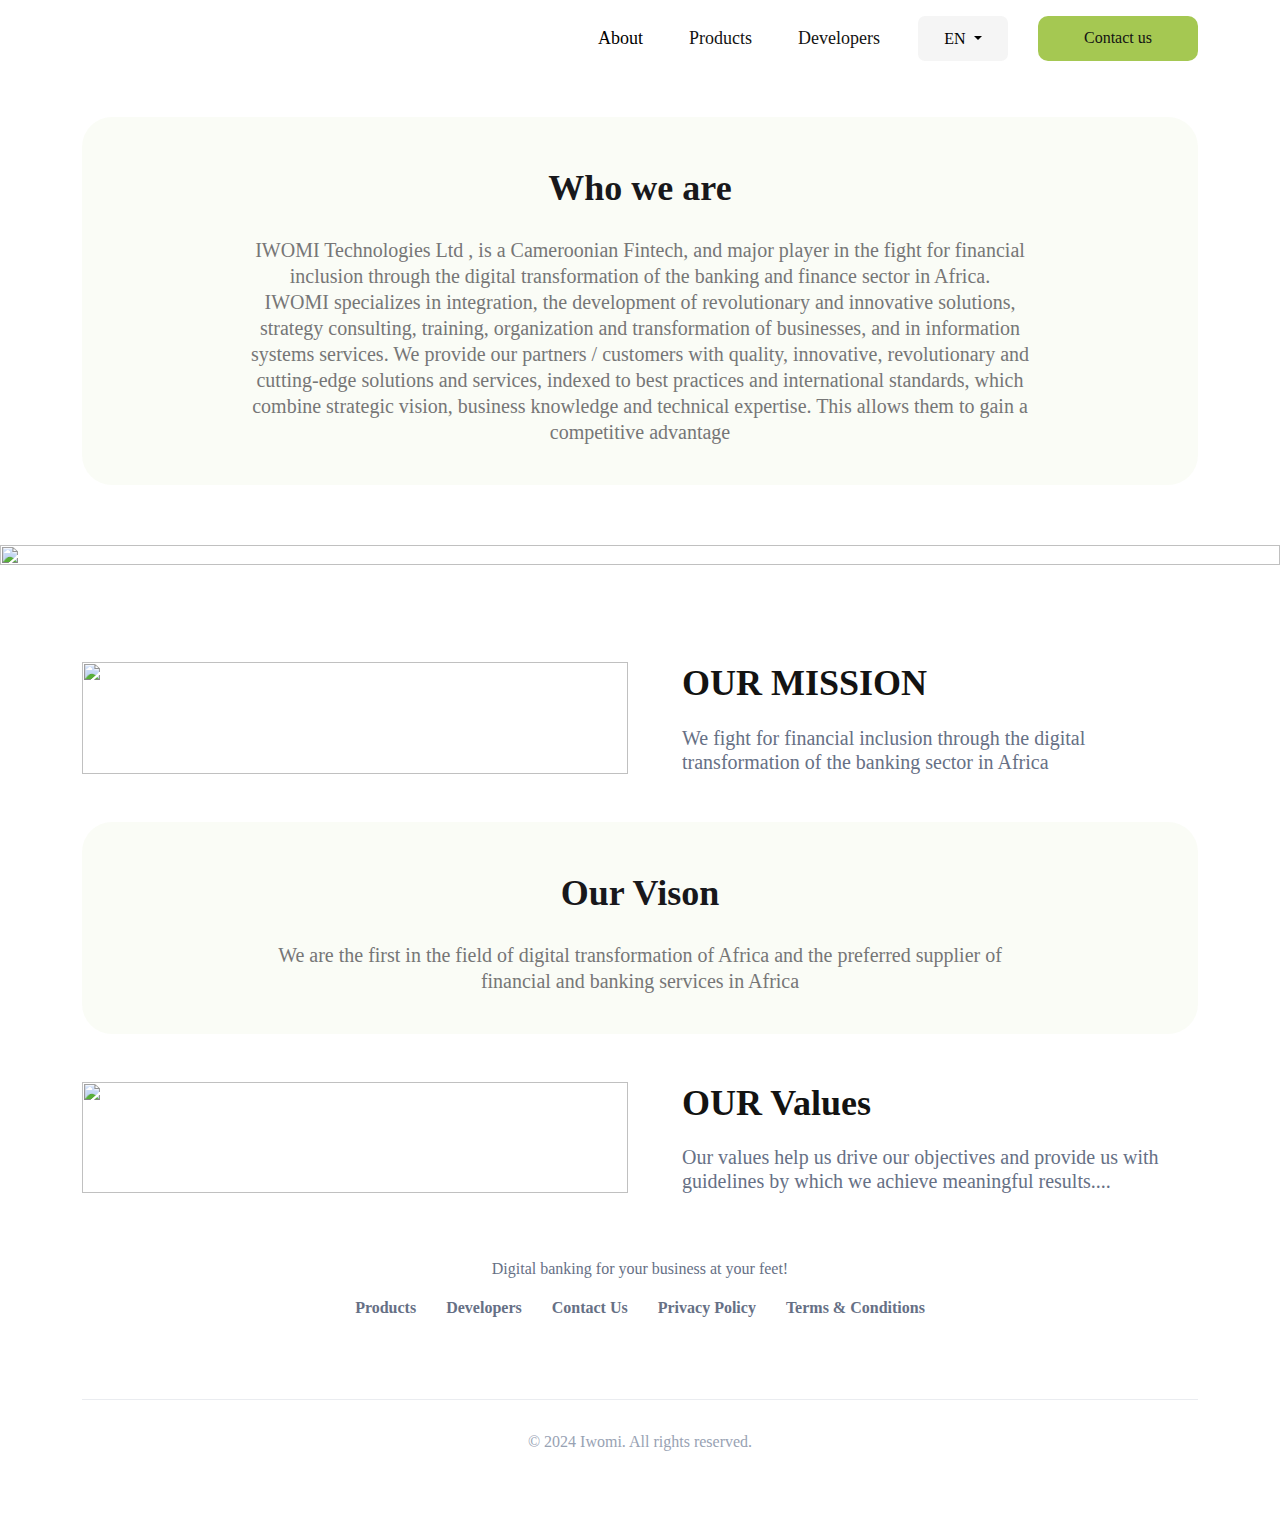
==== about.html @ eb188e6b "widdy" ====
<!doctype html>
<html lang="en">

    <head>
        <meta charset="utf-8">
        <link rel="apple-touch-icon" sizes="180x180" href="./assets/images/apple-touch-icon.png">
        <link rel="icon" type="image/png" sizes="32x32" href="./assets/images/favicon-32x32.png">
        <link rel="icon" type="image/png" sizes="16x16" href="./assets/images/favicon-16x16.png">
        <link rel="manifest" href="./assets/images/site.webmanifest">
        <meta name="msapplication-TileColor" content="#da532c">
        <meta name="theme-color" content="#ffffff">
        <meta name="viewport" content="width=device-width, initial-scale=1">
        <meta charset="utf-8">
        <meta name="viewport" content="width=device-width, initial-scale=1">
        <title>iwomi</title>
        <link href="https://cdn.jsdelivr.net/npm/bootstrap@5.3.3/dist/css/bootstrap.min.css" rel="stylesheet"
            integrity="sha384-QWTKZyjpPEjISv5WaRU9OFeRpok6YctnYmDr5pNlyT2bRjXh0JMhjY6hW+ALEwIH" crossorigin="anonymous">
        <link rel="stylesheet" href="./assets/stylesheet/style.css">
    </head>

    <body>
        <section>
            <div>
                <nav class="navbar navbar-expand-lg bg-transparent pt-3 pb-3">
                    <div class="container">
                        <a class="navbar-brand" href="/">
                            <img src="./assets/images/logo.svg" alt="">
                        </a>
                        <button class="navbar-toggler" type="button" data-bs-toggle="collapse"
                            data-bs-target="#navbarSupportedContent" aria-controls="navbarSupportedContent"
                            aria-expanded="false" aria-label="Toggle navigation">
                            <span class="navbar-toggler-icon"></span>
                        </button>
                        <div class="collapse navbar-collapse" id="navbarSupportedContent">
                            <ul class="navbar-nav me-auto mb-2 mb-lg-0  w-100 d-flex justify-content-end  damn">
                                <li class="nav-item">
                                    <a class="nav-link active" aria-current="page" href="/about.html">About</a>
                                </li>
                                <li class="nav-item">
                                    <a class="nav-link" href="/products.html">Products</a>
                                </li>
                                <li class="nav-item">
                                    <a class="nav-link" href="/developers.html">Developers</a>
                                </li>

                                <li class="nav-item">
                                    <div class="dropdown">
                                        <button class="btn butt dropdown-toggle" type="button" data-bs-toggle="dropdown"
                                            aria-expanded="false">
                                            EN
                                        </button>
                                        <ul class="dropdown-menu">
                                            <li><a class="dropdown-item" href="#">Action</a></li>
                                            <li><a class="dropdown-item" href="#">Another action</a></li>
                                            <li><a class="dropdown-item" href="#">Something else here</a></li>
                                        </ul>
                                    </div>
                                </li>
                                <li class="nav-item">
                                    <button type="button" class=" cont">Contact us</button>
                                </li>

                            </ul>

                        </div>
                    </div>
                </nav>
            </div>
        </section>

        <section>
            <div>
                <div class="container">
                    <div class="hetay">
                        <div class="whoarewe">
                            <span>Who we are</span>
                        </div>
                        <div class="whiry">
                            <span>IWOMI Technologies Ltd , is a Cameroonian Fintech, and major player in the fight for
                                financial inclusion through the
                                digital transformation of the banking and finance sector in Africa. IWOMI specializes in
                                integration, the development of
                                revolutionary and innovative solutions, strategy consulting, training, organization and
                                transformation of businesses,
                                and in information systems services. We provide our partners / customers with quality,
                                innovative, revolutionary and
                                cutting-edge solutions and services, indexed to best practices and international
                                standards,
                                which combine strategic
                                vision, business knowledge and technical expertise. This allows them to gain a
                                competitive
                                advantage</span>
                        </div>
                    </div>
                </div>
            </div>
            <div class="arrwi">
                <img src="./assets/images/scr.svg" alt="">
            </div>

        </section>
        <!-- mission statement -->
        <section>
            <div class="arrowsbsbs">
                <div class="container">
                    <div class="row">
                        <div class="col-12 col-lg-6">
                            <div class="wiss">
                                <img src="./assets/images/left1.png" alt="">
                            </div>
                        </div>
                        <div class="col-12 col-lg-6">
                            <div class="sasau">
                                <div>
                                    <div class="mission">
                                        <span>OUR MISSION</span>
                                    </div>
                                    <div class="wefight">
                                        <span>
                                            We fight for financial inclusion through the digital transformation of the
                                            banking sector in Africa
                                        </span>
                                    </div>
                                </div>
                            </div>
                        </div>
                    </div>
                    <div class="hetay mt-5">
                        <div class="whoarewe">
                            <span>Our Vison</span>
                        </div>
                        <div class="whiry">
                            <span>We are the first in the field of digital transformation of Africa and the preferred
                                supplier of financial and banking
                                services in Africa
                            </span>
                        </div>
                    </div>
                    <div class="row mt-5">
                        <div class="col-12 col-lg-6">
                            <div class="wiss">
                                <img src="./assets/images/mission.png" alt="">
                            </div>
                        </div>
                        <div class="col-12 col-lg-6">
                            <div class="sasau">
                                <div>
                                    <div class="mission">
                                        <span>OUR Values</span>
                                    </div>
                                    <div class="wefight">
                                        <span>
                                            Our values help us drive our objectives and provide us with guidelines by
                                            which we achieve meaningful results....
                                        </span>
                                    </div>
                                </div>
                            </div>
                        </div>
                    </div>
                </div>
            </div>
        </section>

        <!-- footer -->
        <section>
            <div>
                <div class="container">
                    <div class="opopop">
                        <div>
                            <img src="./assets/images/logo.svg" alt="">
                        </div>
                        <div class="digital">
                            <span>Digital banking for your business at your feet!</span>
                        </div>
                        <div class="lions">
                            <a href="./products.html">
                                <div class="popop">
                                    Products
                                </div>
                            </a>
                            <a href="./developers.html">
                                <div class="popop">
                                    Developers
                                </div>
                            </a>

                            <div class="popop">
                                <a href="/contact.html">
                                    Contact Us
                                </a>

                            </div>
                            <div class="popop">
                                Privacy Policy
                            </div>
                            <div class="popop">
                                Terms & Conditions
                            </div>

                        </div>
                        <div class="wlios">
                            <div>
                                <img src="./assets/images/teitter.svg" alt="">
                            </div>
                            <div>
                                <img src="./assets/images/linkdin.svg" alt="">
                            </div>
                            <div>
                                <img src="./assets/images/facebook.svg" alt="">
                            </div>
                            <div>
                                <img src="./assets/images/github.svg" alt="">
                            </div>
                        </div>
                    </div>
                    <div class="siyfha">© 2024 Iwomi. All rights reserved.</div>
                </div>
            </div>
        </section>
        <script src="https://cdn.jsdelivr.net/npm/bootstrap@5.3.3/dist/js/bootstrap.bundle.min.js"
            integrity="sha384-YvpcrYf0tY3lHB60NNkmXc5s9fDVZLESaAA55NDzOxhy9GkcIdslK1eN7N6jIeHz"
            crossorigin="anonymous"></script>
    </body>

</html>
---- assets/stylesheet/style.css ----
.butt {
  background-color: #f5f5f5;
  font-family: Inter;
  font-size: 16px;
  font-weight: 500;
  line-height: 19.36px;
  text-align: center;
  color: #000000;
  width: 90px;
  height: 45px;

  border-radius: 7px;
  opacity: 0px;
}
.cont {
  background-color: #a5c852;
  font-family: Inter;
  font-size: 16px;
  font-weight: 500;
  line-height: 24.2px;
  text-align: center;
  color: #131312;
  width: 160px;
  height: 45px;
  outline: none;
  border: none;
  border-radius: 10px;
  opacity: 0px;
}
.nav-item {
  margin-left: 30px;
}
.nav-link {
  font-family: Inter;
  font-size: 18px;
  font-weight: 500;
  line-height: 21.78px;
  text-align: center;
  color: #131312;
}
.damn {
  display: flex;
  align-items: center;
}
.wello {
  margin-top: 60px;
}
.complete {
  font-family: Inter;
  font-size: 48px;
  font-weight: 700;
  line-height: 62px;
  text-align: center;
  color: #18181b;
}

.our {
  font-family: Inter;
  font-size: 20px;
  font-weight: 400;
  line-height: 26px;
  text-align: center;
  margin-top: 17px;
  color: #71717a;
}
.Talk {
  display: flex;
  justify-content: center;
  margin-top: 13px;
}
.forimage {
  width: 100%;
  height: 100%;
  object-fit: cover;
}
.forimage img {
  width: 100%;
  height: 100%;
  object-fit: cover;
}
.Trusted {
  font-family: Inter;
  font-size: 36px;
  font-weight: 600;
  line-height: 43.57px;
  text-align: center;
  color: #18181b;
  margin-top: 40px;
}
.weolpss {
  background-color: #fafafa;
  margin-top: 30px;
  padding-top: 15px;
  padding-bottom: 20px;
}
.slides {
  display: flex;
  overflow-x: hidden;
  align-items: center;
  gap: 30px;
  margin-top: 40px;
  margin-bottom: 40px;
}
.stare {
  height: 40px;
  width: 200px !important;
  object-fit: cover;
}
.stare img {
  height: 100%;
  width: 200px !important;
  object-fit: contain;
}
.oursoll {
  font-family: Inter;
  font-size: 36px;
  font-weight: 600;
  line-height: 43.57px;
  text-align: center;
  color: #18181b;
}
.ahhau {
  padding-top: 40px;
}
.omamae {
  margin-top: 70px;
}
.digi {
  color: #101828;
  font-family: Inter;
  font-size: 20px;
  font-weight: 500;
  line-height: 30px;
  text-align: center;
  margin-top: 9px;
}
.mob {
  margin-top: 9px;
  color: #667085;
  font-family: Inter;
  font-size: 16px;
  font-weight: 400;
  line-height: 24px;
  text-align: center;
}
.whywhyhwy {
  margin-top: 80px;
  margin-bottom: 80px;
}
.whyshould {
  font-family: Inter;
  font-size: 32px;
  font-weight: 600;
  line-height: 38.73px;
  text-align: center;
  color: #18181b;
}
.greenshsy {
  margin-top: 60px;
  width: 100%;
  height: 100%;

  background-color: #a5c852;
  border-radius: 30px;
}
.evetru {
  background-image: url('../images/vv.svg');
  background-position: center;
  background-size: cover;
  width: 100%;
  height: 100%;
  display: flex;
  justify-content: center;
}
.quetd {
  width: 55%;
  display: flex;
  /* justify-content: center; */
  align-items: center;
  flex-direction: column;
  padding-top: 30px;
  padding-bottom: 30px;
}
.start {
  font-family: Inter;
  font-size: 32px;
  font-weight: 600;
  line-height: 38.73px;
  text-align: center;
  color: #18181b;
}
.joinn {
  font-family: Inter;
  font-size: 20px;
  font-weight: 400;
  line-height: 30px;
  text-align: center;
  color: #667085;
  margin-top: 15px;
}
.cont-out {
  background-color: #a5c85200;
  font-family: Inter;
  font-size: 16px;
  font-weight: 500;
  line-height: 24.2px;
  text-align: center;
  color: #131312;
  width: 150px;
  height: 45px;
  outline: none;
  border: 1px solid #131312;
  border-radius: 10px;
  margin-top: 30px;
}
.opopop {
  display: flex;
  justify-content: center;
  width: 100%;

  flex-direction: column;
  align-items: center;
  padding-top: 40px;
  padding-bottom: 40px;
}
.digital {
  color: #667085;
  font-family: Inter;
  font-size: 16px;
  font-weight: 400;
  line-height: 24px;
  text-align: center;
}
.lions {
  display: flex;
  gap: 30px;
  margin-top: 15px;
}
.popop {
  color: #667085;
  font-family: Inter;
  font-size: 16px;
  font-weight: 600;
  line-height: 24px;
  text-align: left;
  cursor: pointer;
}
.popop a {
  color: inherit !important;
}
.wlios {
  display: flex;
  gap: 30px;
  margin-top: 15px;
}
.wlios div {
  cursor: pointer;
}
.siyfha {
  border-top: 1px solid #eaecf0;
  color: #98a2b3;
  padding-top: 30px;
  padding-bottom: 60px;
  font-family: Inter;
  font-size: 16px;
  font-weight: 400;
  line-height: 24px;
  text-align: center;
}
.hetay {
  width: 100%;
  height: 100%;
  border-radius: 30px;
  background-color: #a5c8520d;
  display: flex;
  padding-top: 40px;
  padding-bottom: 40px;
  justify-content: center;
  align-items: center;
  flex-direction: column;
  margin-top: 40px;
}
.hetay2 {
  width: 100%;
  height: 100%;
  border-radius: 30px;
  background-color: #a5c85200;
  display: flex;
  padding-top: 40px;
  padding-bottom: 40px;
  justify-content: center;
  align-items: center;
  flex-direction: column;
  margin-top: 40px;
}
.whoarewe {
  font-family: Inter;
  font-size: 36px;
  font-weight: 700;
  line-height: 62px;
  text-align: center;
  color: #18181b;
}
.whiry {
  font-family: Inter;
  font-size: 20px;
  font-weight: 400;
  line-height: 26px;
  text-align: center;
  color: #767676;
  width: 70%;
  margin-top: 18px;
}
.arrwi {
  width: 100%;
  height: 100%;
  margin-top: 60px;
  margin-bottom: 30px;
  object-fit: cover;
}
.arrwi img {
  width: 100%;
  height: 100%;

  object-fit: cover;
}
.arrowsbsbs {
  margin-top: 90px;
}
.wiss {
  width: 100%;
  height: 100%;
  object-fit: cover;
}
.wiss img {
  width: 100%;
  height: 100%;
}
.mission {
  font-family: Inter;
  font-size: 36px;
  font-weight: 600;
  line-height: 43.57px;
  text-align: left;
  color: #131312;
}
.wefight {
  font-family: Inter;
  font-size: 20px;
  font-weight: 400;
  line-height: 24px;
  text-align: left;
  color: #667085;
  margin-top: 20px;
}
.sasau {
  display: flex;
  height: 100%;
  align-items: center;
  margin-left: 30px;
}
.rowd {
  display: flex;
  gap: 23px;
}
.pdpd {
  font-family: Inter;
  font-size: 18px;
  font-weight: 400;
  cursor: pointer;
  color: #131312;
  height: 35px;
}
.actives {
  border-bottom: 1px solid #a5c852;
  color: #a5c852 !important;
}

a {
  text-decoration: none;
}
.ajaba {
  display: flex;
  justify-content: center;
  gap: 50px;
  margin-top: 40px;
}
.mojito {
  width: 220px;
  height: 61px;
}
.mojito img {
  width: 100%;
  height: 100%;
  object-fit: cover;
}
.eifjs {
  width: 100%;
  height: 100%;
}
.eifjs img {
  width: 100%;
  height: 100%;
  object-fit: cover;
}
.rres {
  font-family: Inter;
  font-size: 20px;
  font-weight: 400;
  line-height: 30px;
  text-align: left;
  color: #667085;
}
.rres a {
  font-family: Inter;
  font-size: 20px;
  font-weight: 500;
  line-height: 30px;
  text-align: left;
  color: #a5c852;
}
.labell {
  color: #344054;
  font-family: Inter;
  font-size: 14px;
  font-weight: 500;
  line-height: 20px;
  text-align: left;
}
.ikhfu {
  height: 48px;
  width: 100%;
  padding: 12px 16px 12px 16px;
  border-radius: 8px;
  border: 1px solid #d0d5dd;
  outline: none;
  margin-top: 15px;
  font-family: Inter;
  font-size: 16px;
  font-weight: 400;
  line-height: 24px;
  text-align: left;
  color: #667085;
}
.area {
  width: 100%;
  height: 128px;
  padding: 10px 14px 10px 14px;
  gap: 8px;
  border-radius: 8px;
  border: 1px solid #d0d5dd;
  outline: none;
  margin-top: 15px;
  font-family: Inter;
  font-size: 16px;
  font-weight: 400;
  line-height: 24px;
  text-align: left;
  color: #667085;
}
.Submit {
  width: 100%;
  height: 48px;
  padding: 12px 20px 12px 20px;
  gap: 8px;
  border-radius: 8px;
  border: none;
  background-color: #a5c852;
  color: black;
}
@media screen and (max-width: 991px) {
  .sasau {
    display: flex;
    height: 100%;
    align-items: center;
    margin-left: 30px;
    margin-top: 30px;
  }
  .whiry {
    font-family: Inter;
    font-size: 20px;
    font-weight: 400;
    line-height: 26px;
    text-align: center;
    color: #767676;
    width: 90%;
    margin-top: 18px;
  }
  .nav-item {
    margin-left: 0px;
  }
  .butt {
    background-color: #f5f5f5;
    margin-top: 6px;
  }
  .cont {
    background-color: #a5c852;
    margin-top: 15px;
  }
  .damn {
    display: flex;
    align-items: flex-start;
  }
  .quetd {
    width: 90%;
    padding-top: 50px;
    padding-bottom: 50px;
  }
}
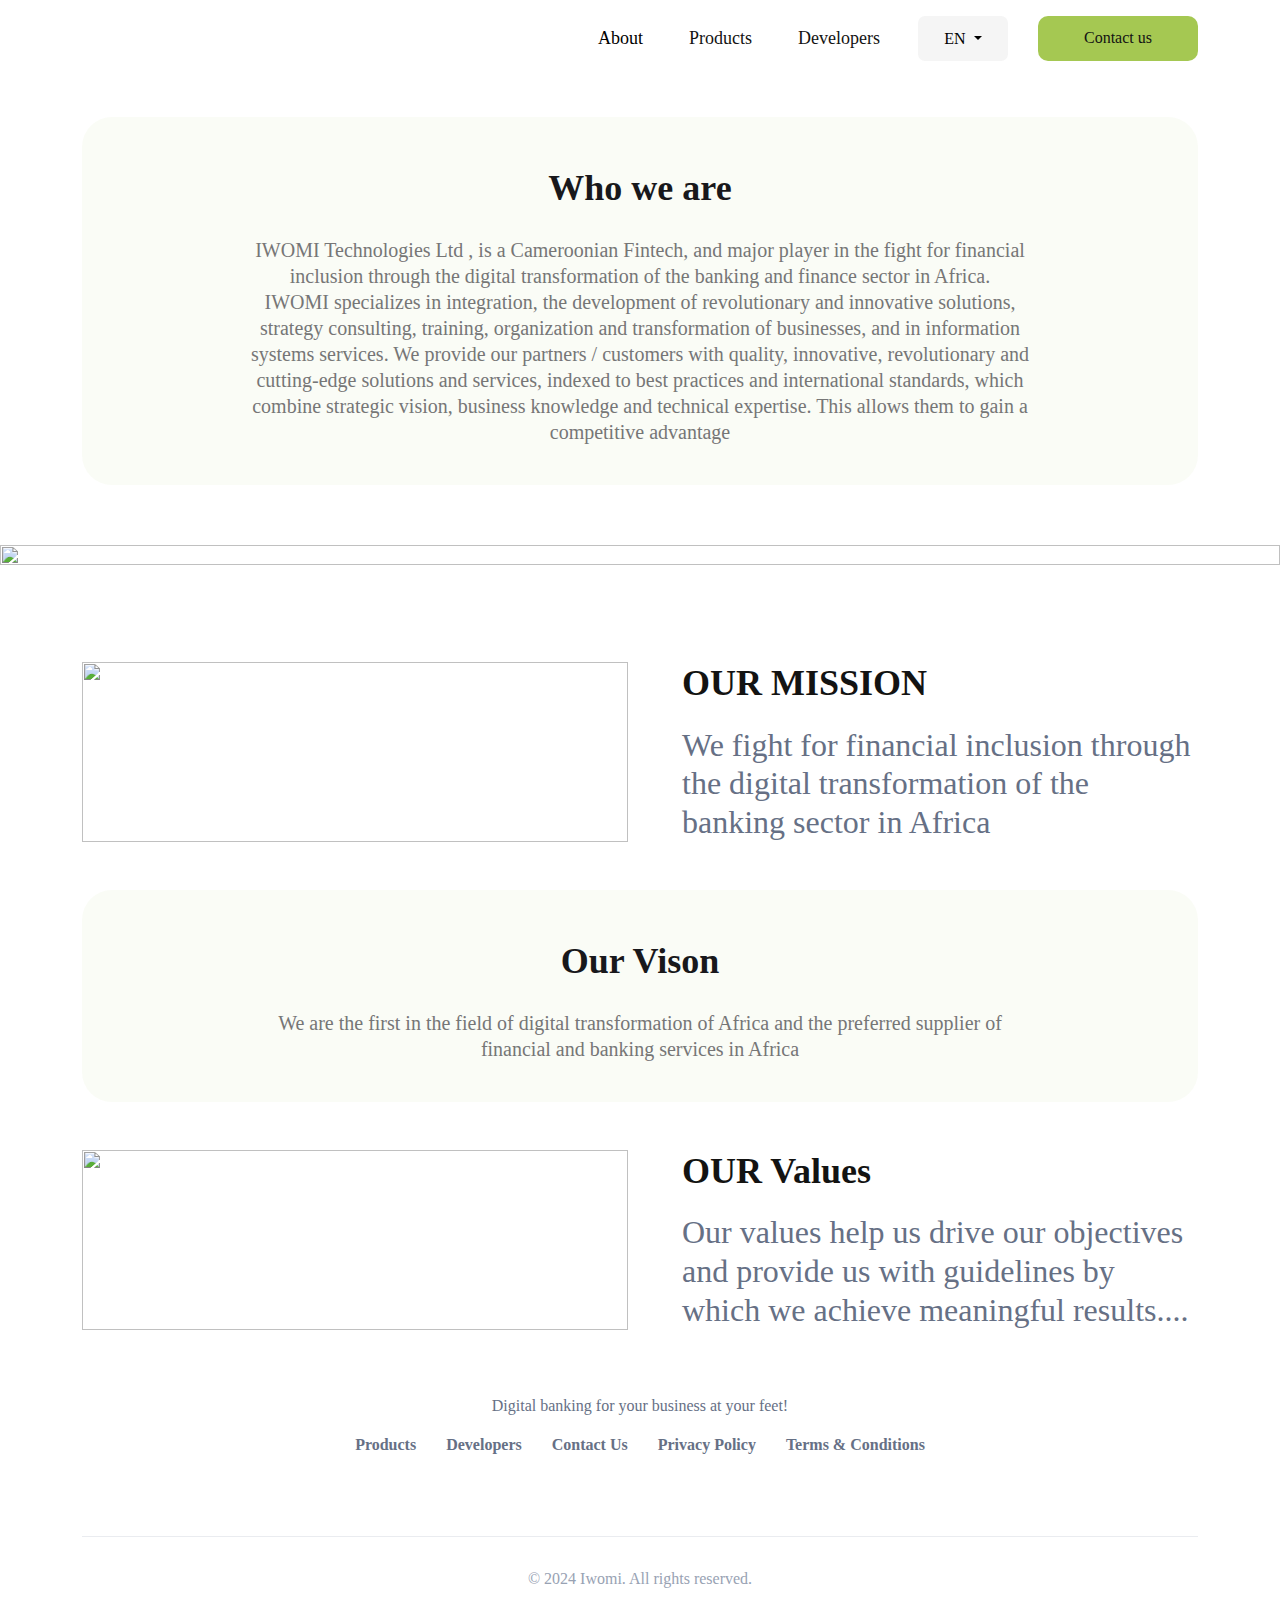
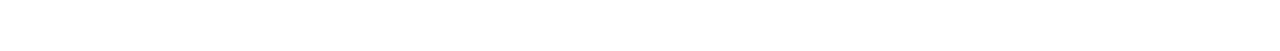
==== commit 64d6050a: "eieiie" ====
--- a/about.html
+++ b/about.html
@@ -115,7 +115,7 @@
                                     <div class="mission">
                                         <span>OUR MISSION</span>
                                     </div>
-                                    <div class="wefight">
+                                    <div class="wefight2">
                                         <span>
                                             We fight for financial inclusion through the digital transformation of the
                                             banking sector in Africa
@@ -148,7 +148,7 @@
                                     <div class="mission">
                                         <span>OUR Values</span>
                                     </div>
-                                    <div class="wefight">
+                                    <div class="wefight2">
                                         <span>
                                             Our values help us drive our objectives and provide us with guidelines by
                                             which we achieve meaningful results....
--- a/assets/stylesheet/style.css
+++ b/assets/stylesheet/style.css
@@ -72,11 +72,14 @@
   width: 100%;
   height: 100%;
   object-fit: cover;
-}
-.forimage img {
-  width: 100%;
-  height: 100%;
-  object-fit: cover;
+  margin-top: 80px;
+  margin-bottom: 60px;
+}
+.forimage video {
+  width: 100%;
+  height: 100%;
+  object-fit: cover;
+  border-radius: 16px;
 }
 .Trusted {
   font-family: Inter;
@@ -95,11 +98,23 @@
 }
 .slides {
   display: flex;
-  overflow-x: hidden;
   align-items: center;
   gap: 30px;
   margin-top: 40px;
   margin-bottom: 40px;
+  animation: scrollAnimation 10s linear infinite;
+}
+@keyframes scrollAnimation {
+  0% {
+    transform: translateX(0);
+  }
+  100% {
+    transform: translateX(-100%);
+  }
+}
+
+.slides-container {
+  overflow: hidden;
 }
 .stare {
   height: 40px;
@@ -234,6 +249,7 @@
 .lions {
   display: flex;
   gap: 30px;
+  flex-wrap: wrap;
   margin-top: 15px;
 }
 .popop {
@@ -255,6 +271,8 @@
 }
 .wlios div {
   cursor: pointer;
+
+  /* gap: 60px; */
 }
 .siyfha {
   border-top: 1px solid #eaecf0;
@@ -353,6 +371,15 @@
   color: #667085;
   margin-top: 20px;
 }
+.wefight2 {
+  font-family: Inter;
+  font-size: 32px;
+  font-weight: 400;
+  line-height: 38.73px;
+  text-align: left;
+  color: #667085;
+  margin-top: 20px;
+}
 .sasau {
   display: flex;
   height: 100%;
@@ -362,18 +389,27 @@
 .rowd {
   display: flex;
   gap: 23px;
+  flex-wrap: wrap;
 }
 .pdpd {
   font-family: Inter;
-  font-size: 18px;
-  font-weight: 400;
+  font-size: 16px;
+  font-weight: 500;
   cursor: pointer;
   color: #131312;
   height: 35px;
+  display: flex;
+  justify-content: center;
+  align-items: center;
 }
 .actives {
   border-bottom: 1px solid #a5c852;
-  color: #a5c852 !important;
+  background-color: #a5c852 !important;
+  padding: 14px;
+  display: flex;
+  border-radius: 17px;
+  justify-content: center;
+  align-items: center;
 }
 
 a {
@@ -468,7 +504,93 @@
   background-color: #a5c852;
   color: black;
 }
+.Submit-outline {
+  width: 100%;
+  height: 48px;
+  padding: 12px 20px 12px 20px;
+  gap: 8px;
+  border-radius: 8px;
+  border: 1px solid #a5c852;
+  background-color: #a5c85200;
+  color: #a5c852;
+}
+.eatrice {
+  margin-top: 60px;
+}
+.aiiifn {
+  display: flex;
+  width: 70%;
+  justify-content: space-between;
+  align-items: center;
+}
+.swiss {
+  font-family: Inter;
+  font-size: 32px;
+  font-weight: 600;
+  line-height: 38.73px;
+  text-align: left;
+  color: #131312;
+}
+.Sandbox {
+  font-family: Inter;
+  font-size: 14px;
+  font-weight: 500;
+  line-height: 16.94px;
+  text-align: center;
+  color: #a5c852;
+  width: 109px;
+  height: 32px;
+  background: #a5c85233;
+  outline: none;
+  border: none;
+  border-radius: 5px;
+  opacity: 0px;
+}
+.nobodus {
+  display: flex;
+  width: 80%;
+  margin-bottom: 40px;
+}
+.get {
+  font-family: Inter;
+  font-size: 24px;
+  font-weight: 600;
+  line-height: 29.05px;
+  text-align: left;
+  color: #131312;
+}
+
+.judyr {
+  color: #667085;
+  font-family: Inter;
+  font-size: 16px;
+  font-weight: 400;
+  line-height: 24px;
+  text-align: left;
+  margin-top: 13px;
+}
+@media screen and (max-width: 768px) {
+  .complete {
+    font-family: Inter;
+    font-size: 23px;
+    font-weight: 700;
+    line-height: 42px;
+    text-align: center;
+    color: #18181b;
+  }
+}
 @media screen and (max-width: 991px) {
+  .aiiifn {
+    display: flex;
+    width: 100%;
+    justify-content: space-between;
+    align-items: center;
+  }
+  .nobodus {
+    display: flex;
+    width: 100%;
+    margin-bottom: 40px;
+  }
   .sasau {
     display: flex;
     height: 100%;
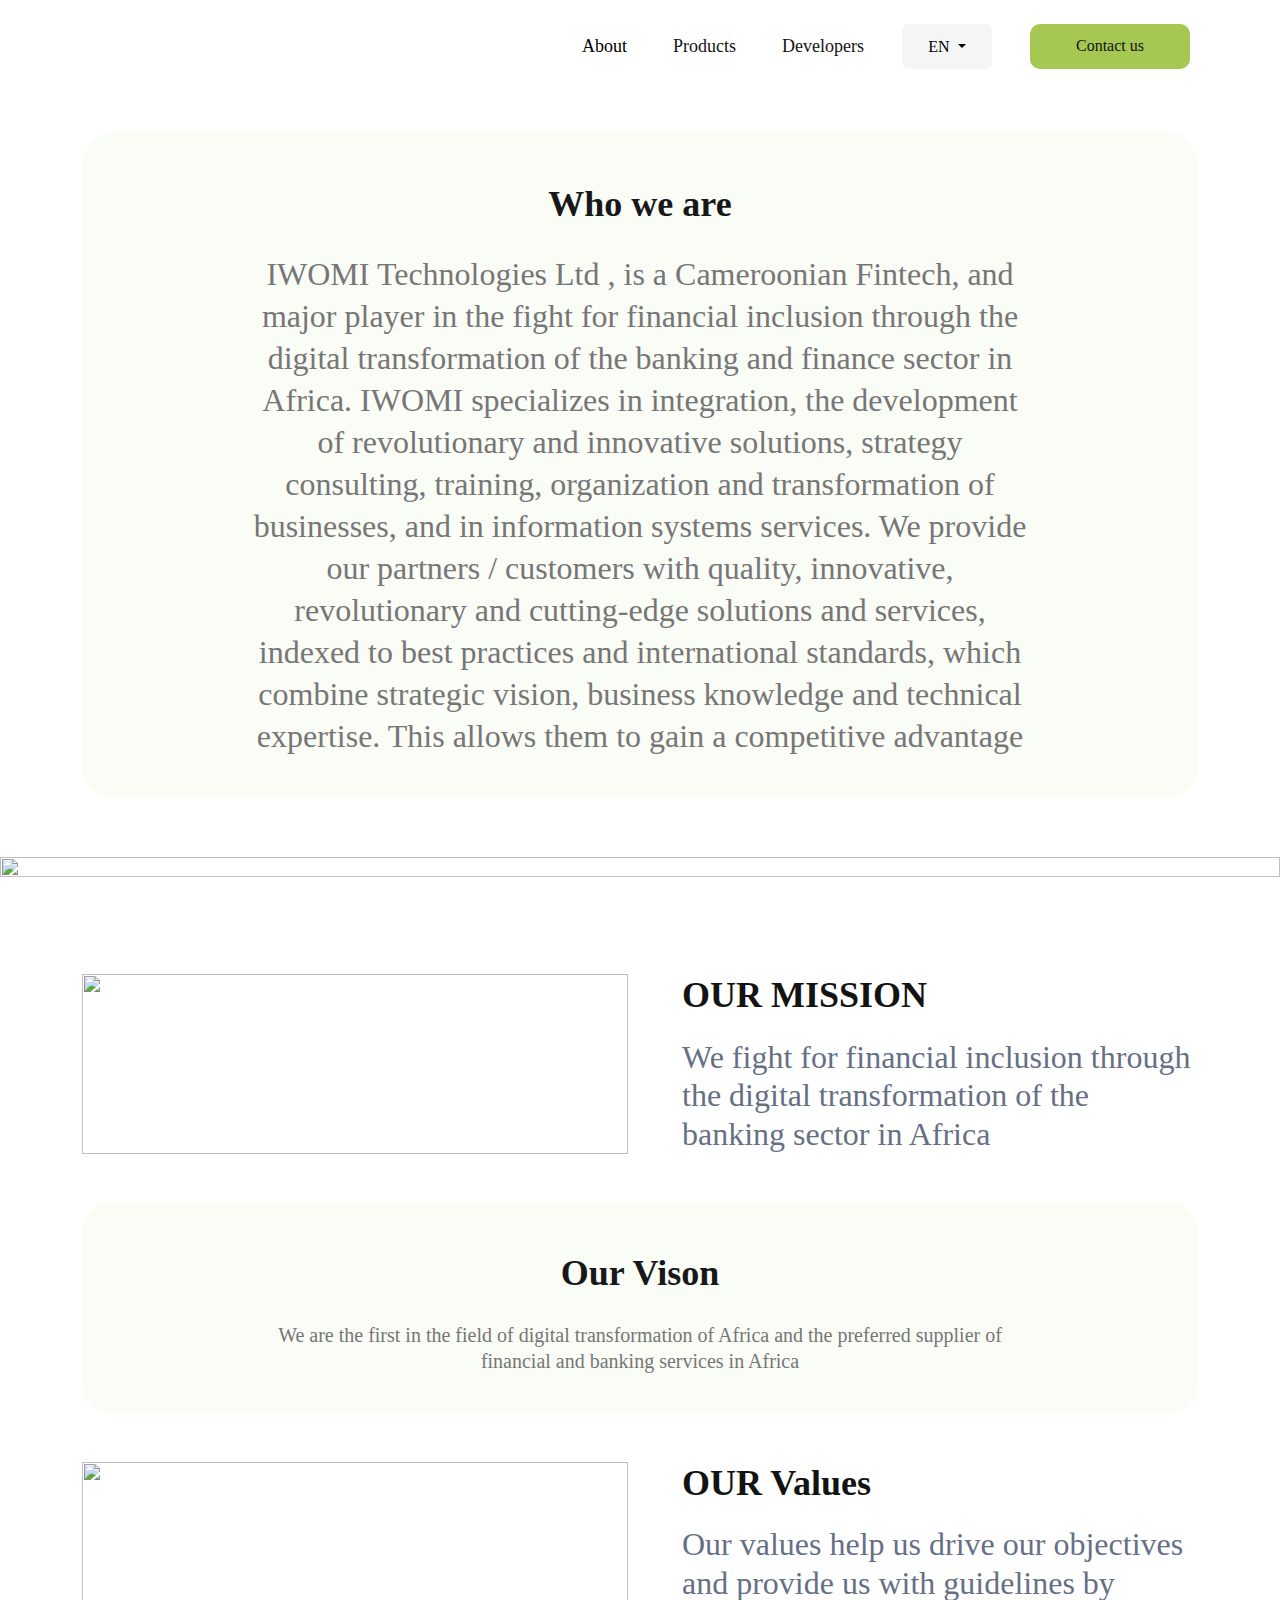
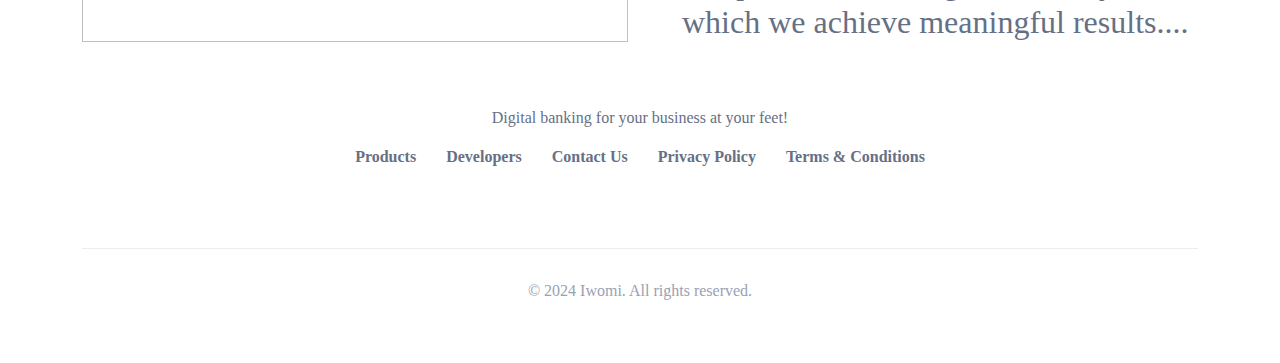
==== commit 91cbf188: "Update about.html" ====
--- a/about.html
+++ b/about.html
@@ -57,7 +57,9 @@
                                     </div>
                                 </li>
                                 <li class="nav-item">
+                                     <a class="nav-link" href="/contact.html">
                                     <button type="button" class=" cont">Contact us</button>
+                                     </a>
                                 </li>
 
                             </ul>
@@ -75,7 +77,7 @@
                         <div class="whoarewe">
                             <span>Who we are</span>
                         </div>
-                        <div class="whiry">
+                        <div class="whiry2">
                             <span>IWOMI Technologies Ltd , is a Cameroonian Fintech, and major player in the fight for
                                 financial inclusion through the
                                 digital transformation of the banking and finance sector in Africa. IWOMI specializes in
@@ -223,4 +225,4 @@
             crossorigin="anonymous"></script>
     </body>
 
-</html>+</html>
--- a/assets/stylesheet/style.css
+++ b/assets/stylesheet/style.css
@@ -325,6 +325,16 @@
   font-weight: 400;
   line-height: 26px;
   text-align: center;
+  color: #767676;
+  width: 70%;
+  margin-top: 18px;
+}
+.whiry2 {
+  font-family: Inter;
+font-size: 32px;
+font-weight: 400;
+line-height: 42px;
+text-align: center;
   color: #767676;
   width: 70%;
   margin-top: 18px;
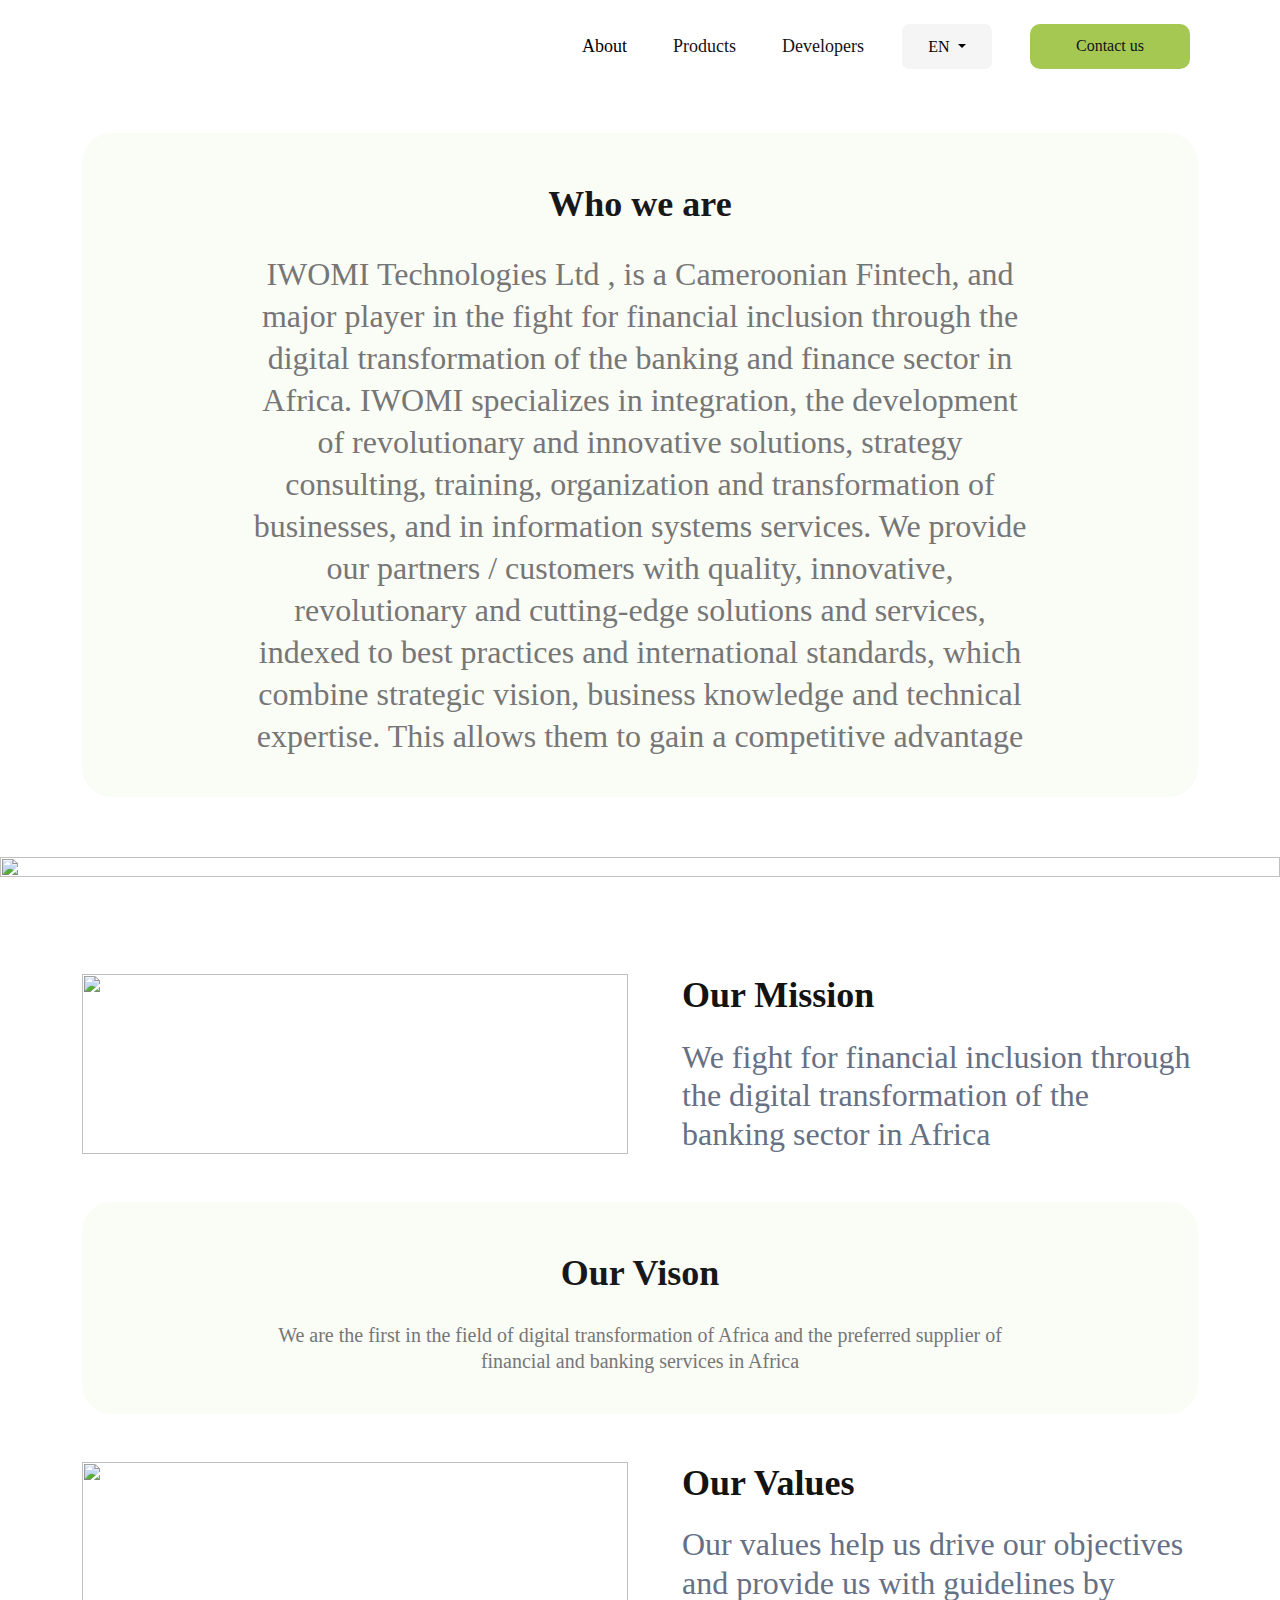
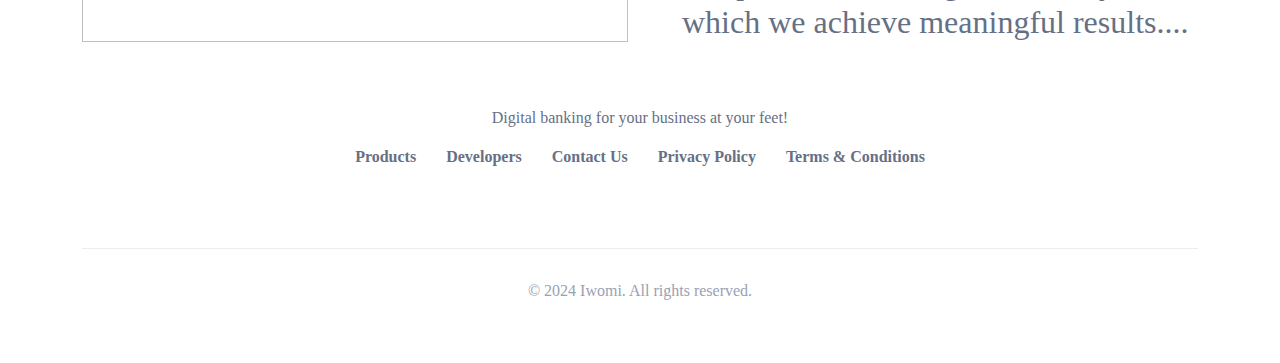
==== commit a4d0d18d: "Update about.html" ====
--- a/about.html
+++ b/about.html
@@ -115,7 +115,7 @@
                             <div class="sasau">
                                 <div>
                                     <div class="mission">
-                                        <span>OUR MISSION</span>
+                                        <span>Our Mission</span>
                                     </div>
                                     <div class="wefight2">
                                         <span>
@@ -148,7 +148,7 @@
                             <div class="sasau">
                                 <div>
                                     <div class="mission">
-                                        <span>OUR Values</span>
+                                        <span>Our Values</span>
                                     </div>
                                     <div class="wefight2">
                                         <span>
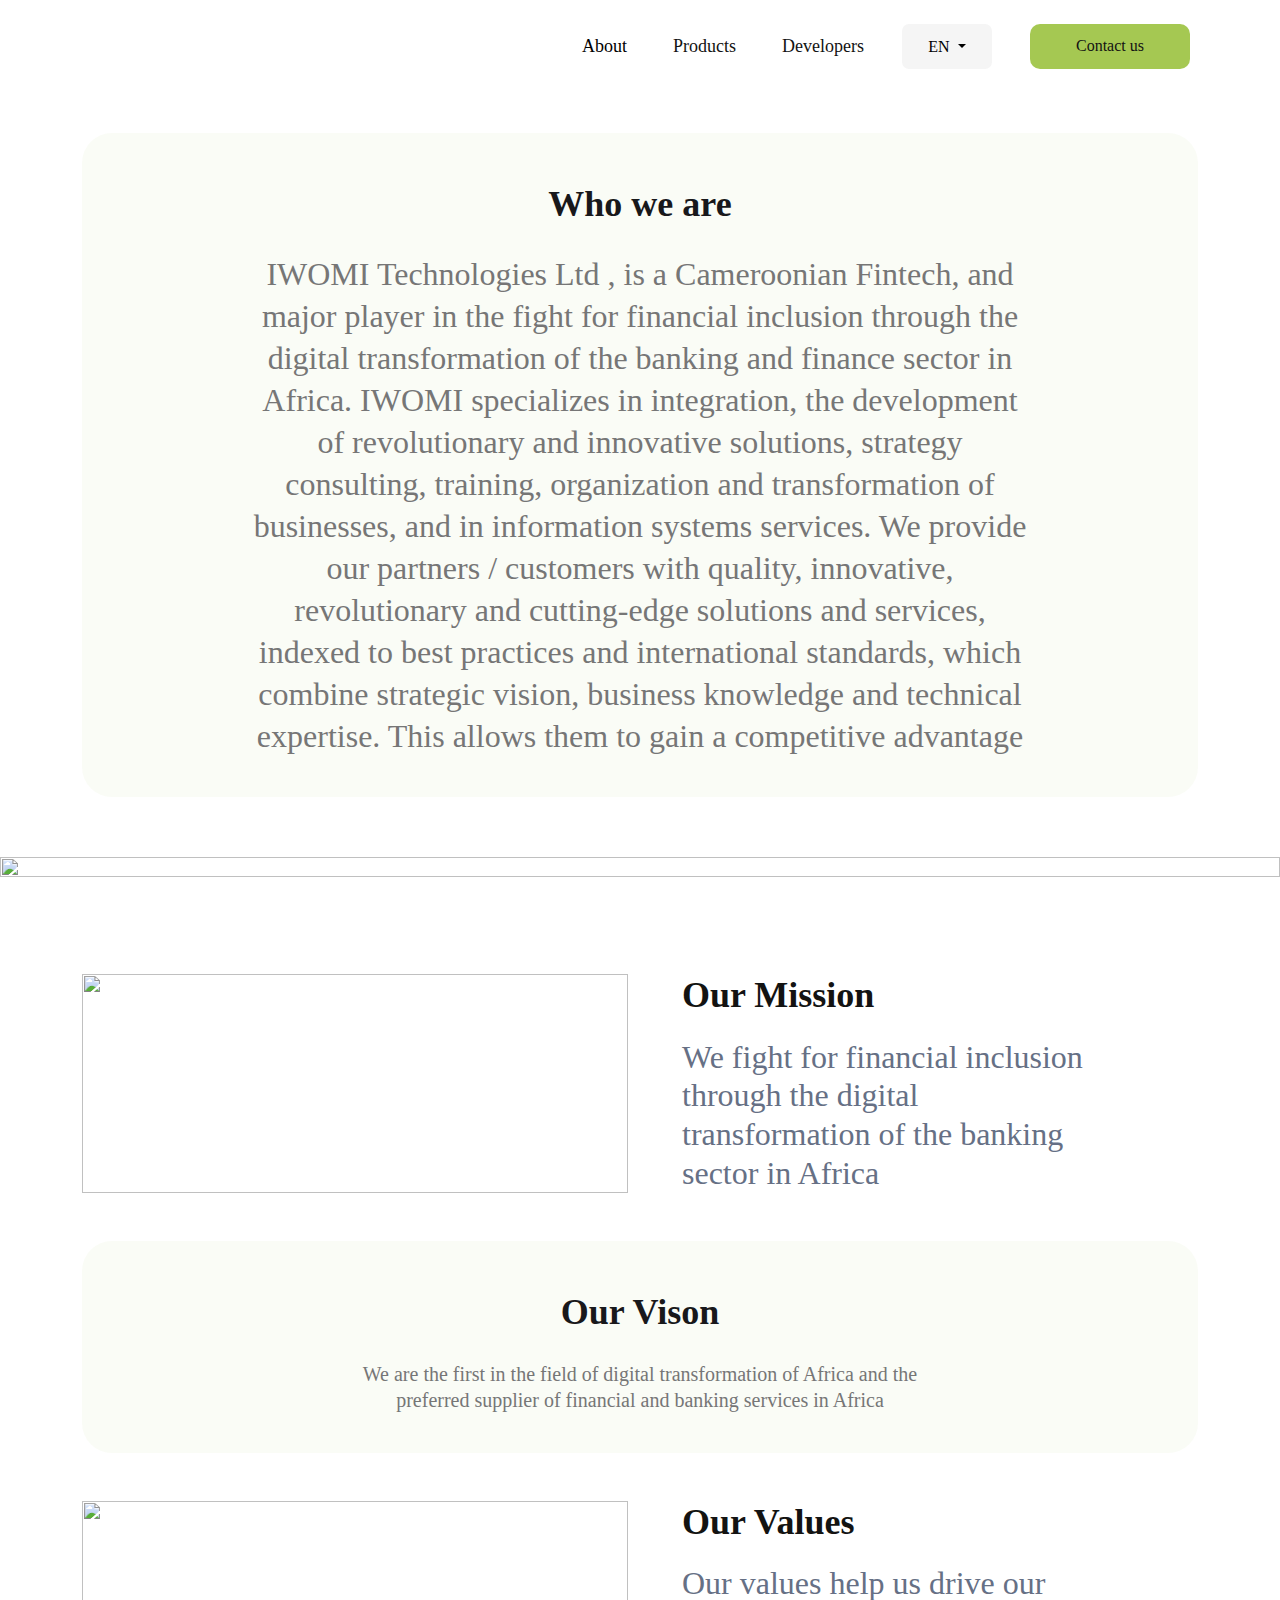
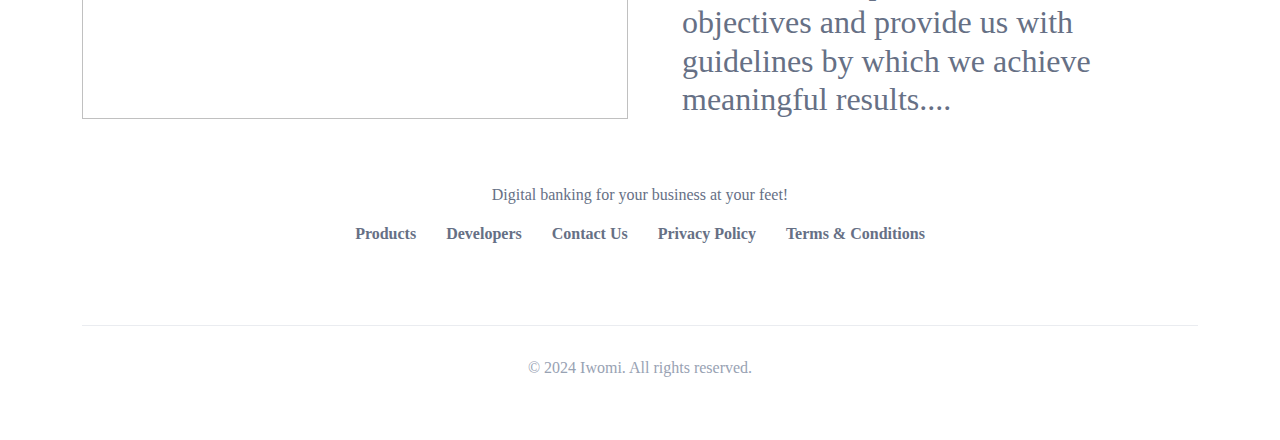
==== commit f185ceed: "Update about.html" ====
--- a/about.html
+++ b/about.html
@@ -50,9 +50,9 @@
                                             EN
                                         </button>
                                         <ul class="dropdown-menu">
-                                            <li><a class="dropdown-item" href="#">Action</a></li>
-                                            <li><a class="dropdown-item" href="#">Another action</a></li>
-                                            <li><a class="dropdown-item" href="#">Something else here</a></li>
+                                            <li><a class="dropdown-item" href="#">English</a></li>
+                                            <li><a class="dropdown-item" href="#">French</a></li>
+                                        
                                         </ul>
                                     </div>
                                 </li>
@@ -131,7 +131,7 @@
                         <div class="whoarewe">
                             <span>Our Vison</span>
                         </div>
-                        <div class="whiry">
+                        <div class="whiry1">
                             <span>We are the first in the field of digital transformation of Africa and the preferred
                                 supplier of financial and banking
                                 services in Africa
--- a/assets/stylesheet/style.css
+++ b/assets/stylesheet/style.css
@@ -319,6 +319,16 @@
   text-align: center;
   color: #18181b;
 }
+.whiry1 {
+  font-family: Inter;
+  font-size: 20px;
+  font-weight: 400;
+  line-height: 26px;
+  text-align: center;
+  color: #767676;
+  width: 50%;
+  margin-top: 18px;
+}
 .whiry {
   font-family: Inter;
   font-size: 20px;
@@ -389,6 +399,7 @@
   text-align: left;
   color: #667085;
   margin-top: 20px;
+  width:80%;
 }
 .sasau {
   display: flex;
@@ -398,8 +409,16 @@
 }
 .rowd {
   display: flex;
+  justify-content:center;
+   align-items: center;
   gap: 23px;
   flex-wrap: wrap;
+  height:100%;
+  width:100%;
+  border-radius:50px;
+  background-color:#F5F5F5;
+  padding-top:40px;
+  padding-bottom:40px;
 }
 .pdpd {
   font-family: Inter;
@@ -407,7 +426,7 @@
   font-weight: 500;
   cursor: pointer;
   color: #131312;
-  height: 35px;
+  height: 100%;
   display: flex;
   justify-content: center;
   align-items: center;
@@ -417,7 +436,7 @@
   background-color: #a5c852 !important;
   padding: 14px;
   display: flex;
-  border-radius: 17px;
+  border-radius: 50px;
   justify-content: center;
   align-items: center;
 }
@@ -590,6 +609,26 @@
   }
 }
 @media screen and (max-width: 991px) {
+  .whiry1 {
+  font-family: Inter;
+  font-size: 20px;
+  font-weight: 400;
+  line-height: 26px;
+  text-align: center;
+  color: #767676;
+  width: 90%;
+  margin-top: 18px;
+}
+  .wefight2 {
+  font-family: Inter;
+  font-size: 32px;
+  font-weight: 400;
+  line-height: 38.73px;
+  text-align: left;
+  color: #667085;
+  margin-top: 20px;
+  width:100%;
+}
   .aiiifn {
     display: flex;
     width: 100%;
